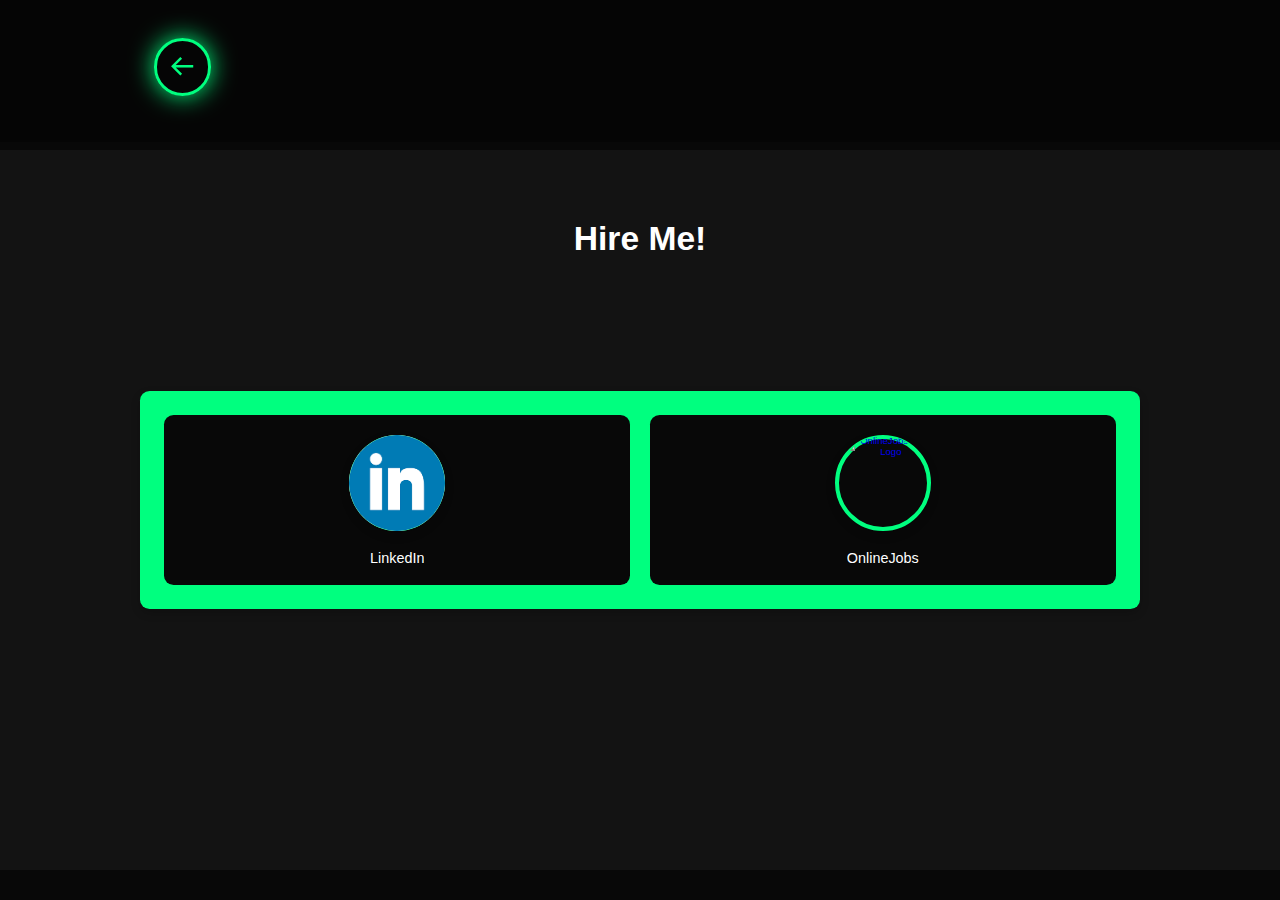
==== hire.html @ c22c1f9e "Initial commit" ====
<!DOCTYPE html>
<html lang="en">
<head>
    <meta charset="UTF-8">
    <meta name="viewport" content="width=device-width, initial-scale=1.0">
    <title>Hire Me</title>
    <link rel="stylesheet" href="hire.css"> <!-- Link to your stylesheet -->
    <link href='https://unpkg.com/boxicons@2.1.4/css/boxicons.min.css' rel='stylesheet'>
</head>
<body>
    
    <header class="header">
        <a href="index.html" class="logo">
            <i class='bx bx-arrow-back'></i> <!-- Back arrow icon as the clickable element -->
        </a>    
    </header>

    <!-- Skills Section -->
    <section class="skills" id="skills">
        <h2 class="heading">Hire Me!</h2>
        <div class="container">
            <div class="row" id="skillsContainer">
                <div class="bar">
                    <a href="https://www.linkedin.com/in/peejay-marco-apale-a35522321/" class="icon-link" target="_blank">
                        <img src="Pictures/Linkedin.png" alt="LinkedIn Logo" class="social-icon linkedin-icon"> <!-- LinkedIn icon -->
                    </a>
                    <span>LinkedIn</span>
                </div>
                <div class="bar">
                    <a href="https://www.onlinejobs.ph/jobseekers/info/3631261" class="icon-link" target="_blank">
                        <img src="Pictures/Onlinejobsph.png" alt="OnlineJobs.ph Logo" class="social-icon onlinejobs-icon"> <!-- OnlineJobs.ph icon -->
                    </a>
                    <span>OnlineJobs</span>
                </div>
                <!-- Add more skills here -->
            </div>
        </div>
    </section>

    <script src="script.js"></script>
</body>
</html>
---- hire.css ----
/* Universal Styles */
* {
    margin: 0; /* Removes default margin from all elements */
    padding: 0; /* Removes default padding from all elements */
    box-sizing: border-box; /* Ensures padding and borders are included in the element's total width and height */
    text-decoration: none; /* Removes default text decorations, like underlines */
    border: none; /* Removes default borders from all elements */
    outline: none; /* Removes default outlines, often used for focus states */
    scroll-behavior: smooth; /* Smooth scrolling for anchor links */
    font-family: "Poppins", sans-serif; /* Sets the font family to Poppins with a fallback to sans-serif */
}

/* Root Variables for Colors */
:root {
    --bg-color: #080808; /* Background color for general sections */
    --second-bg-color: #131313; /* Secondary background color, used for specific sections */
    --text-color: white; /* Color for text */
    --main-color: #00FF7F; /* Main accent color for highlights and interactive elements */
}

/* HTML Styles */
html {
    font-size: 60%; /* Sets the base font size to 60% of the default, useful for scaling text */
    overflow-x: hidden; /* Prevents horizontal scrolling */
}

/* Body Styles */
body {
    background: var(--bg-color); /* Sets the background color using the root variable */
    color: var(--text-color); /* Sets text color using the root variable */
}

/* Header Styles */
.header {
    position: fixed; /* Fixes the header to the top of the page */
    top: 0; /* Positions the header at the top */
    left: 0; /* Positions the header to the left edge */
    width: 100%; /* Makes the header full-width */
    padding: 4rem 12% 4rem; /* Adds padding around the content */
    background: rgba(0, 0, 0, 0.3); /* Semi-transparent background */
    backdrop-filter: blur(10px); /* Applies a blur effect to the background */
    display: flex; /* Uses flexbox layout */
    justify-content: space-between; /* Distributes space between items */
    align-items: center; /* Vertically centers items */
    z-index: 5; /* Ensures the header is above other content */
}

/* Logo Styles */
.logo {
    display: inline-flex; /* Uses inline flexbox layout */
    justify-content: center; /* Centers logo horizontally */
    align-items: center; /* Centers logo vertically */
    width: 6rem; /* Sets width to match the icon size in skills */
    height: 6rem; /* Sets height to match the icon size in skills */
    background: transparent; /* Sets background to transparent */
    border: 3px solid var(--main-color); /* Adds border around the logo */
    font-size: 3rem; /* Sets font size for the logo */
    border-radius: 50%; /* Makes the logo container circular */
    color: var(--main-color); /* Sets logo color */
    margin-bottom: 0.75rem; /* Adds margin below the logo */
    transition: 0.3s ease-in-out; /* Adds transition effect on hover */
    text-align: center; /* Centers text inside the logo */
    box-shadow: 0 0 25px var(--main-color); /* Adds a glowing shadow similar to the skills icons */
}

/* Hover Effect for Logo */
.logo:hover {
    color: var(--text-color); /* Changes logo color on hover */
    transform: scale(1.3) translateY(-5px); /* Scales up and moves the logo up */
    background-color: var(--main-color); /* Sets background color on hover */
    box-shadow: 0 0 25px var(--main-color); /* Adds a glowing shadow on hover */
}


/* Logo Span Styles */
.logo span {
    text-shadow: 0 0 25px var(--main-color); /* Adds a glowing effect to the text */
}

/* Navbar Styles */
.navbar a {
    font-size: 1.8rem; /* Sets the font size for navbar links */
    color: var(--text-color); /* Sets text color using the root variable */
    margin-left: 4rem; /* Adds space between navbar items */
    font-weight: 500; /* Sets font weight */
    transition: 0.3s ease; /* Adds transition effect on hover */
    border-bottom: 3px solid transparent; /* Adds a bottom border for underline effect */
}

/* Hover and Active States for Navbar Links */
.navbar a:hover,
.navbar a.active {
    color: var(--main-color); /* Changes text color on hover or when active */
    border-bottom: 3px solid var(--main-color); /* Shows a colored underline on hover or when active */
}

/* Menu Icon Styles */
#menu-icon {
    font-size: 3.6rem; /* Sets the font size for the menu icon */
    color: var(--main-color); /* Sets the icon color */
    display: none; /* Hides the menu icon by default */
}

/* Skills Section Styles */
.skills {
    padding: 80px 15px; /* Maintain padding for spacing */
    background: var(--second-bg-color); /* Sets background color for the skills section */
    display: flex; /* Uses flexbox layout */
    flex-direction: column; /* Stacks children vertically */
    justify-content: center; /* Centers the container horizontally */
    align-items: center; /* Centers the container vertically */
    min-height: 80vh; /* Ensures the section takes up at least 80% of the viewport height */
    margin-top: 150px; /* Adds margin above the section to push it down */
}

/* Skills Section Heading Styles */
.skills h2 {
    font-size: 3.5rem; /* Sets the font size for the heading */
    margin-bottom: -5rem; /* Reduced margin below the heading for better spacing */
    margin-top: -1rem; /* Adds margin above the heading to push it lower */
    text-align: center; /* Centers the heading text */
}

/* Skills Container Styles */
.skills-container {
    display: flex; /* Uses flexbox layout */
    justify-content: center; /* Centers the content horizontally */
    align-items: center; /* Centers the content vertically */
    flex-wrap: wrap; /* Allows items to wrap to the next line */
    margin-top: 3rem; /* Adds margin above the container to separate from heading */
}

/* Skills Content Styles */
.skills-content {
    text-align: center; /* Centers text inside the content */
    margin: 0 2rem; /* Adds horizontal margin for spacing */
}

/* Container Styles for Skill Bars */
.skills .container {
    background-color: var(--main-color); /* Sets background color using the root variable */
    color: var(--text-color); /* Sets text color using the root variable */
    border-radius: 1rem; /* Rounds corners of the container */
    padding: 2.5rem; /* Adds padding inside the container */
    width: 95%; /* Sets width to 95% of the parent container */
    max-width: 1000px; /* Sets maximum width for larger screens */
    margin: auto; /* Centers the container horizontally */
    box-shadow: 0 4px 10px rgba(0, 0, 0, 0.2); /* Adds a shadow for better separation */
}

/* Grid Layout for Skill Bars */
.skills .container .row {
    display: grid; /* Uses grid layout */
    grid-template-columns: repeat(auto-fit, minmax(200px, 1fr)); /* Creates responsive columns */
    gap: 2rem; /* Adds gap between grid items */
}

/* Individual Skill Bar Styling */
.skills .container .bar {
    display: flex; /* Uses flexbox layout */
    flex-direction: column; /* Aligns items vertically */
    align-items: center; /* Centers items horizontally */
    justify-content: center; /* Centers items vertically */
    padding: 2rem; /* Increased padding inside the bar */
    border-radius: 1rem; /* Rounds corners of the bar */
    background: var(--bg-color); /* Sets background color using the root variable */
    transition: 0.3s ease; /* Adds transition effect on hover */
    text-align: center; /* Centers text inside the bar */
    overflow: hidden; /* Prevents text from overflowing */
}

/* Hover Effect for Skill Bars */
.skills .container .bar:hover {
    box-shadow: 0 6px 15px var(--main-color); /* Increases shadow on hover */
}

/* Icon Link Styling */
.skills .container .bar .icon-link {
    display: inline-flex; /* Uses inline flexbox layout */
    justify-content: center; /* Centers icon horizontally */
    align-items: center; /* Centers icon vertically */
    width: 10rem; /* Increased width of the icon container */
    height: 10rem; /* Increased height of the icon container */
    background: transparent; /* Sets background to transparent */
    border: 4px solid var(--main-color); /* Adds border around the icon */
    border-radius: 50%; /* Makes the icon container circular */
    transition: 0.3s ease-in-out; /* Adds transition effect on hover */
    box-shadow: 0 4px 10px rgba(0, 0, 0, 0.2); /* Adds a shadow for better separation */
}

/* Specific Icon Styling */
.skills .container .bar .social-icon {
    width: 100%; /* Full width of the icon container */
    height: 100%; /* Full height of the icon container */
    border-radius: 50%; /* Makes the image circular */
    object-fit: cover; /* Ensures the image covers the container while maintaining aspect ratio */
    transition: 0.3s ease-in-out; /* Smooth transition effect */
}

/* LinkedIn Icon Styling */
.skills .container .bar .linkedin-icon {
    width: 10rem; /* Increased size for LinkedIn icon */
    height: 10rem; /* Increased size for LinkedIn icon */
}

/* OnlineJobs Icon Styling */
.skills .container .bar .onlinejobs-icon {
    width: 10rem; /* Increased size for OnlineJobs icon */
    height: 10rem; /* Increased size for OnlineJobs icon */
}

/* Hover Effect for Icon Link */
.skills .container .bar .icon-link:hover {
    color: var(--text-color); /* Changes icon color on hover */
    transform: scale(1.3) translateY(-5px); /* Scales up and moves the icon up */
    background-color: var(--main-color); /* Sets background color on hover */
    box-shadow: 0 0 25px var(--main-color); /* Adds a glowing shadow on hover */
}

/* Text Below the Icon */
.skills .container .bar span {
    font-size: 1.5rem; /* Sets font size for the text */
    font-weight: 500; /* Sets font weight */
    color: var(--text-color); /* Sets text color using the root variable */
    text-align: center; /* Centers text */
    overflow: hidden; /* Prevents text overflow */
    text-overflow: ellipsis; /* Adds ellipsis for overflowed text */
    white-space: nowrap; /* Prevents text from wrapping */
    margin-top: 2rem; /* Increased margin above the text to move it lower */
}

/* Responsive Adjustments for Very Small Screens */
@media (max-width: 480px) {
    .skills .container .bar {
        padding: 1rem; /* Adjusted padding for smaller screens */
    }

    .skills .container .bar .icon-link {
        width: 8rem; /* Adjusted width for smaller screens */
        height: 8rem; /* Adjusted height for smaller screens */
    }

    .skills .container .bar .linkedin-icon {
        width: 8rem; /* Adjusted size for LinkedIn on smaller screens */
        height: 8rem; /* Adjusted size for LinkedIn on smaller screens */
    }

    .skills .container .bar .onlinejobs-icon {
        width: 8rem; /* Adjusted size for OnlineJobs on smaller screens */
        height: 8rem; /* Adjusted size for OnlineJobs on smaller screens */
    }

    .skills .container .bar span {
        font-size: 1.2rem; /* Adjusted font size for smaller screens */
        margin-top: 1.5rem; /* Adjusted margin above the text */
    }
}
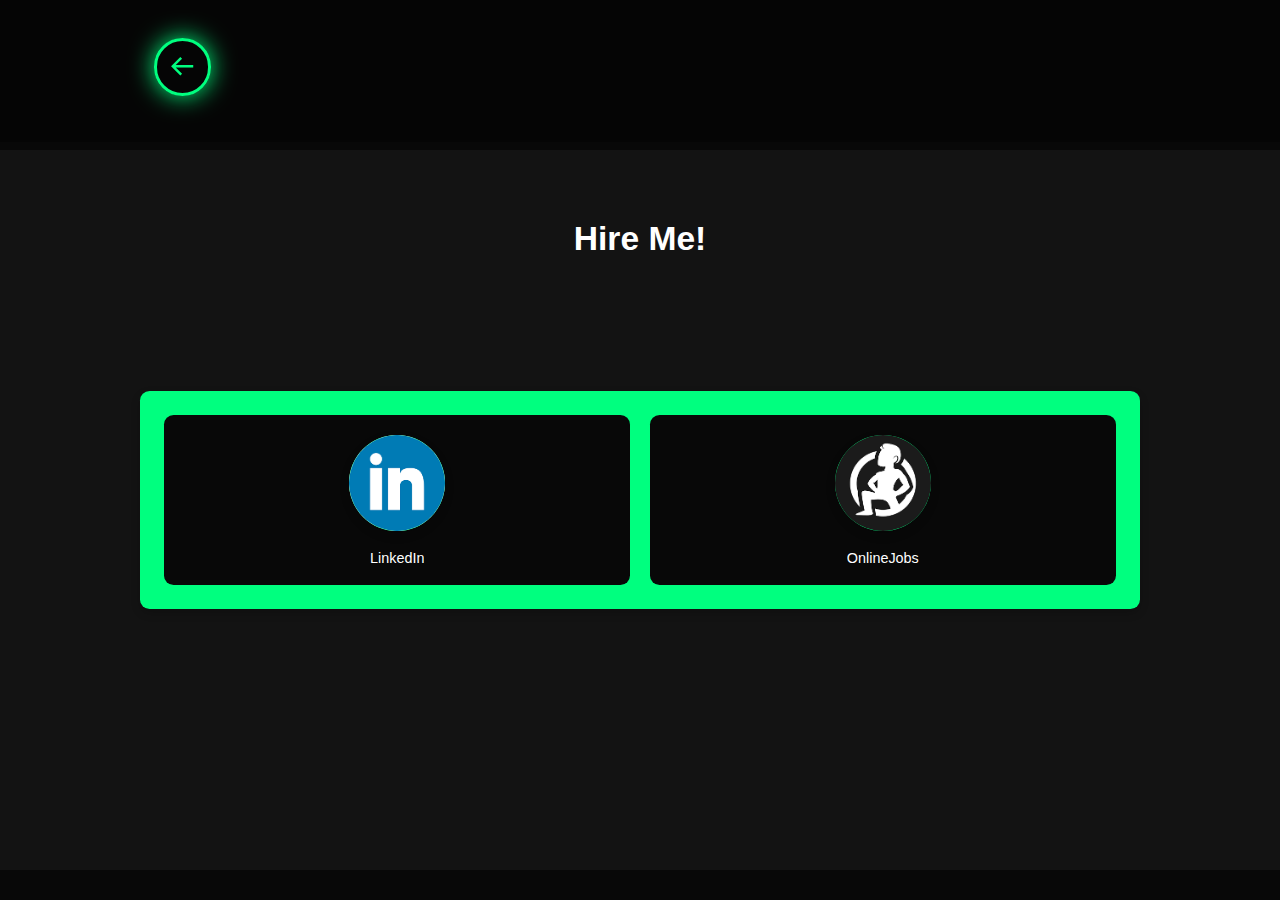
==== commit db92b791: "first commit" ====
--- a/hire.html
+++ b/hire.html
@@ -28,7 +28,7 @@
                 </div>
                 <div class="bar">
                     <a href="https://www.onlinejobs.ph/jobseekers/info/3631261" class="icon-link" target="_blank">
-                        <img src="Pictures/Onlinejobsph.png" alt="OnlineJobs.ph Logo" class="social-icon onlinejobs-icon"> <!-- OnlineJobs.ph icon -->
+                        <img src="Pictures/Onlinejob.png" alt="OnlineJobs.ph Logo" class="social-icon onlinejobs-icon"> <!-- OnlineJobs.ph icon -->
                     </a>
                     <span>OnlineJobs</span>
                 </div>
